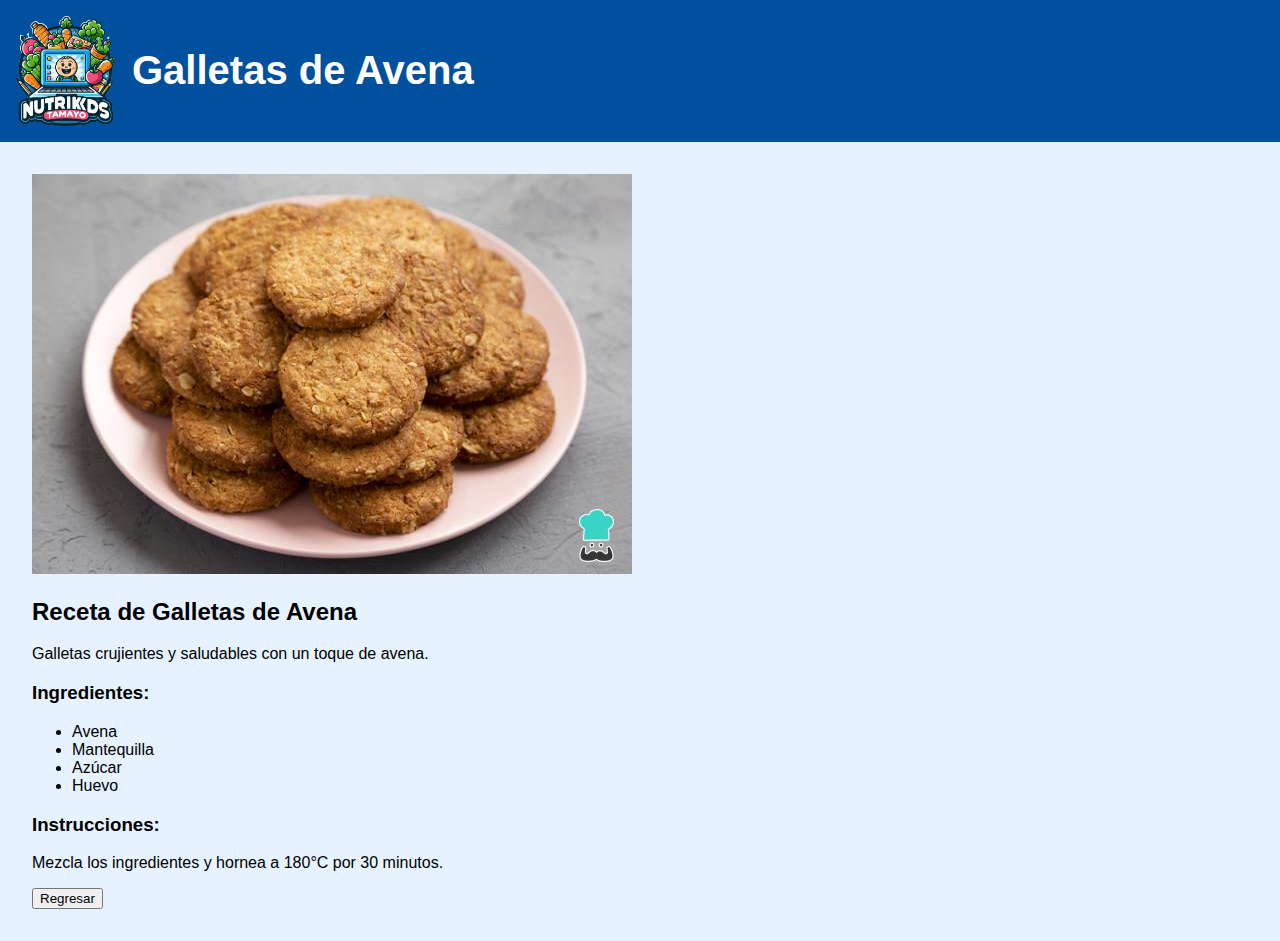
==== galletas_avena.html @ 2dccba7a "Add files via upload" ====
<!DOCTYPE html>
<html lang="es">
<head>
    <meta charset="UTF-8">
    <title>Galletas de Avena - Nutrikids Tamayo</title>
    <link rel="stylesheet" href="styles.css">
</head>
<body>
    <header>
        <div style="display: flex; align-items: center;">
            <img src="logo.png" alt="Nutrikids Tamayo" id="logo">
            <h1 id="title">Galletas de Avena</h1>
        </div>
    </header>

    <main>
        <article>
            <img src="galletas_avena.jpg" alt="Galletas de Avena">
            <h2>Receta de Galletas de Avena</h2>
            <p>Galletas crujientes y saludables con un toque de avena.</p>
            <h3>Ingredientes:</h3>
            <ul>
                <li>Avena</li>
                <li>Mantequilla</li>
                <li>Azúcar</li>
                <li>Huevo</li>
            </ul>
            <h3>Instrucciones:</h3>
            <p>Mezcla los ingredientes y hornea a 180°C por 30 minutos.</p>
        </article>
        <button onclick="window.history.back()">Regresar</button>
    </main>
</body>
</html>
---- styles.css ----
body { 
    font-family: Arial, sans-serif;
    margin: 0;
    padding: 0;
    background-color: #e6f2ff; /* Azul suave */
}

header {
    display: flex;
    justify-content: space-between;
    align-items: center;
    background-color: #00509e; /* Azul oscuro */
    padding: 1rem;
}

#logo {
    width: 100px;
}

#title {
    color: white;
    font-size: 2.5rem; /* Tamaño grande para resaltar */
    font-weight: bold;
    margin: 0;
    padding-left: 1rem;
}

nav ul {
    list-style: none;
    display: flex;
    gap: 1rem;
    padding: 0;
}

nav ul li {
    display: inline-block;
}

nav ul li a, nav ul li button {
    text-decoration: none;
    color: white;
    background-color: #339af0; /* Azul claro */
    padding: 0.5rem 1rem;
    border: none;
    cursor: pointer;
    border-radius: 5px;
    transition: background-color 0.3s ease; /* Transición suave */
}

nav ul li button:hover, nav ul li a:hover {
    background-color: #00509e; /* Azul oscuro */
    transform: scale(1.1); /* Aumenta el tamaño al pasar el mouse */
}

main {
    padding: 2rem;
}

.recetas-container {
    display: grid;
    grid-template-columns: repeat(2, 1fr); /* Dos columnas */
    gap: 2rem;
    margin: 0; /* Sin márgenes para ocupar todo el espacio */
}

article.receta {
    border: 1px solid #00509e;
    padding: 1.2rem;
    border-radius: 8px;
    background-color: #f0f8ff; /* Azul muy claro */
    display: flex;
    flex-direction: column;
    align-items: center;
    justify-content: center;
    height: 100%;
    transition: transform 0.3s ease; /* Transición suave */
    cursor: pointer;
}

article.receta img {
    width: 100%;
    height: auto;
    object-fit: cover; /* Ajusta la imagen */
    border-radius: 8px;
}

article.receta:hover {
    transform: translateY(-10px); /* Desplazamiento hacia arriba al pasar el mouse */
}

.modal {
    display: none; /* Oculto por defecto */
    position: fixed;
    top: 10%;
    left: 50%;
    transform: translate(-50%, 0);
    background-color: white;
    padding: 2rem;
    box-shadow: 0 0 10px rgba(0, 0, 0, 0.5);
    z-index: 10;
}

.close {
    cursor: pointer;
    font-size: 2rem;
    color: #00509e;
}

footer {
    background-color: #f8f8f8;
    padding: 1rem;
    text-align: center;
}

.rating {
    display: flex;
    gap: 0.5rem;
    font-size: 2rem;
}

.star {
    cursor: pointer;
    color: gray;
}

.star.selected {
    color: #FFD700; /* Color dorado */
}

button#regresar {
    background-color: #ff6961; /* Color para el botón de regresar */
    color: white;
    border: none;
    padding: 0.5rem 1rem;
    border-radius: 5px;
    cursor: pointer;
    transition: background-color 0.3s ease;
}

button#regresar:hover {
    background-color: #c44d4e; /* Color más oscuro al pasar el mouse */
}

#modal-contenido img {
    max-width: 80%; /* Limita el tamaño de la imagen en el modal */
    height: auto; /* Mantiene la proporción */
}
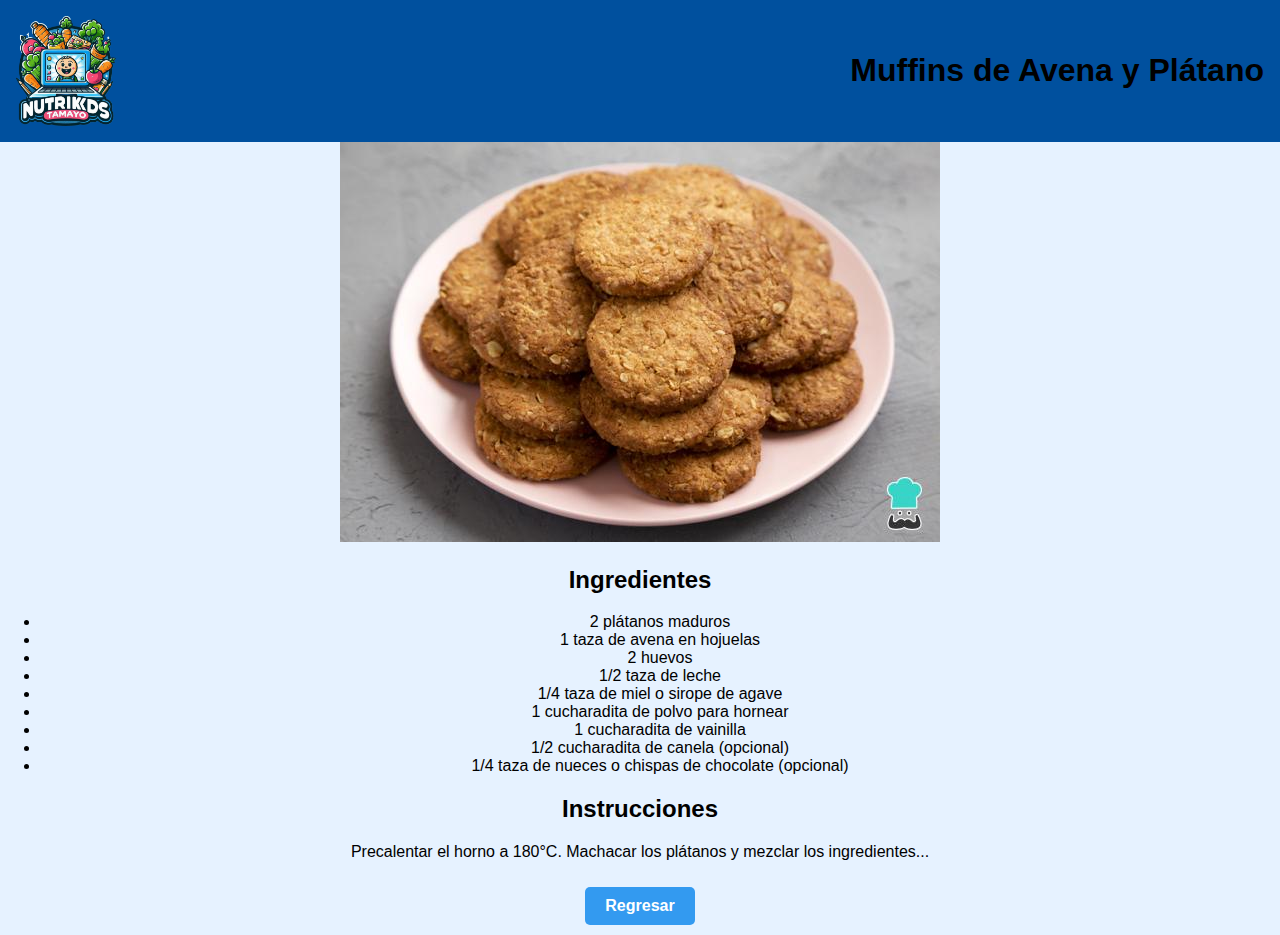
==== commit dfc56a6a: "Add files via upload" ====
--- a/galletas_avena.html
+++ b/galletas_avena.html
@@ -2,33 +2,34 @@
 <html lang="es">
 <head>
     <meta charset="UTF-8">
-    <title>Galletas de Avena - Nutrikids Tamayo</title>
+    <meta name="viewport" content="width=device-width, initial-scale=1.0">
+    <title>Muffins de Avena y Plátano - Nutrikids Tamayo</title>
     <link rel="stylesheet" href="styles.css">
 </head>
 <body>
     <header>
-        <div style="display: flex; align-items: center;">
-            <img src="logo.png" alt="Nutrikids Tamayo" id="logo">
-            <h1 id="title">Galletas de Avena</h1>
-        </div>
+        <img src="logo.png" alt="Logo Nutrikids Tamayo" id="logo">
+        <h1>Muffins de Avena y Plátano</h1>
     </header>
 
-    <main>
-        <article>
-            <img src="galletas_avena.jpg" alt="Galletas de Avena">
-            <h2>Receta de Galletas de Avena</h2>
-            <p>Galletas crujientes y saludables con un toque de avena.</p>
-            <h3>Ingredientes:</h3>
-            <ul>
-                <li>Avena</li>
-                <li>Mantequilla</li>
-                <li>Azúcar</li>
-                <li>Huevo</li>
-            </ul>
-            <h3>Instrucciones:</h3>
-            <p>Mezcla los ingredientes y hornea a 180°C por 30 minutos.</p>
-        </article>
-        <button onclick="window.history.back()">Regresar</button>
-    </main>
+    <section class="receta-detalle">
+        <img src="galletas_avena.jpg" alt="Muffins de Avena y Plátano">
+        <h2>Ingredientes</h2>
+        <ul>
+            <li>2 plátanos maduros</li>
+            <li>1 taza de avena en hojuelas</li>
+            <li>2 huevos</li>
+            <li>1/2 taza de leche</li>
+            <li>1/4 taza de miel o sirope de agave</li>
+            <li>1 cucharadita de polvo para hornear</li>
+            <li>1 cucharadita de vainilla</li>
+            <li>1/2 cucharadita de canela (opcional)</li>
+            <li>1/4 taza de nueces o chispas de chocolate (opcional)</li>
+        </ul>
+        <h2>Instrucciones</h2>
+        <p>Precalentar el horno a 180°C. Machacar los plátanos y mezclar los ingredientes...</p>
+    </section>
+
+    <button onclick="window.history.back()">Regresar</button>
 </body>
 </html>
--- a/styles.css
+++ b/styles.css
@@ -1,10 +1,13 @@
-body { 
+/* Estilos generales */
+body {
     font-family: Arial, sans-serif;
     margin: 0;
     padding: 0;
-    background-color: #e6f2ff; /* Azul suave */
-}
-
+    background-color: #e6f2ff; /* Fondo azul suave */
+    text-align: center;
+}
+
+/* Encabezado */
 header {
     display: flex;
     justify-content: space-between;
@@ -19,75 +22,133 @@
 
 #title {
     color: white;
-    font-size: 2.5rem; /* Tamaño grande para resaltar */
+    font-size: 2.5rem;
     font-weight: bold;
     margin: 0;
     padding-left: 1rem;
 }
 
-nav ul {
-    list-style: none;
-    display: flex;
-    gap: 1rem;
-    padding: 0;
-}
-
-nav ul li {
-    display: inline-block;
-}
-
-nav ul li a, nav ul li button {
+/* Navegación */
+nav {
+    margin: 20px 0;
+}
+
+nav a {
     text-decoration: none;
     color: white;
     background-color: #339af0; /* Azul claro */
     padding: 0.5rem 1rem;
     border: none;
-    cursor: pointer;
-    border-radius: 5px;
-    transition: background-color 0.3s ease; /* Transición suave */
-}
-
-nav ul li button:hover, nav ul li a:hover {
-    background-color: #00509e; /* Azul oscuro */
-    transform: scale(1.1); /* Aumenta el tamaño al pasar el mouse */
-}
-
-main {
-    padding: 2rem;
-}
-
+    border-radius: 5px;
+    font-weight: bold;
+    transition: background-color 0.3s ease, transform 0.3s ease; /* Transición suave */
+    display: inline-block;
+    cursor: pointer;
+}
+
+nav a:hover {
+    background-color: #00509e; /* Azul oscuro */
+    transform: scale(1.1); /* Efecto de aumento al pasar el mouse */
+}
+
+/* Contenedor de recetas */
 .recetas-container {
-    display: grid;
-    grid-template-columns: repeat(2, 1fr); /* Dos columnas */
-    gap: 2rem;
-    margin: 0; /* Sin márgenes para ocupar todo el espacio */
-}
-
-article.receta {
+    display: flex;
+    flex-wrap: wrap;
+    justify-content: center;
+    gap: 20px;
+    margin: 20px;
+}
+
+.receta {
     border: 1px solid #00509e;
-    padding: 1.2rem;
-    border-radius: 8px;
-    background-color: #f0f8ff; /* Azul muy claro */
-    display: flex;
-    flex-direction: column;
-    align-items: center;
-    justify-content: center;
-    height: 100%;
-    transition: transform 0.3s ease; /* Transición suave */
-    cursor: pointer;
-}
-
-article.receta img {
-    width: 100%;
+    border-radius: 8px;
+    padding: 1rem;
+    width: calc(50% - 20px); /* Dos recetas por fila con espacio entre ellas */
+    background-color: rgba(255, 255, 255, 0.9);
+    transition: transform 0.2s;
+    cursor: pointer;
+    text-align: center;
+}
+
+.receta img {
+    width: 80%; /* Ajuste para que las imágenes sean más pequeñas y centradas */
     height: auto;
-    object-fit: cover; /* Ajusta la imagen */
-    border-radius: 8px;
-}
-
-article.receta:hover {
-    transform: translateY(-10px); /* Desplazamiento hacia arriba al pasar el mouse */
-}
-
+    object-fit: cover;
+    border-radius: 8px;
+    margin-bottom: 1rem; /* Espacio debajo de la imagen */
+}
+
+.receta:hover {
+    transform: scale(1.05);
+}
+
+/* Contenido centrado en las recetas */
+.receta h3, .receta p {
+    margin: 0;
+    color: #333;
+    font-weight: bold;
+}
+
+/* Estilos para el área de menú diario */
+.dia {
+    border: 1px solid #ccc;
+    border-radius: 8px;
+    margin: 15px auto;
+    padding: 10px;
+    background-color: #f9f9f9;
+    width: 90%;
+    max-width: 600px;
+}
+
+.dia h3 {
+    color: #00509e;
+    margin-top: 0;
+}
+
+/* Estilos de botones (incluye el botón de 'Regresar') */
+button, nav a {
+    background-color: #339af0; /* Azul claro */
+    color: white;
+    padding: 10px 20px;
+    border: none;
+    border-radius: 5px;
+    font-size: 1rem;
+    font-weight: bold;
+    cursor: pointer;
+    transition: background-color 0.3s ease, transform 0.3s ease;
+    text-decoration: none;
+}
+
+button:hover, nav a:hover {
+    background-color: #00509e; /* Azul oscuro */
+    transform: scale(1.1); /* Efecto de aumento al pasar el mouse */
+}
+
+#comentarios {
+    position: fixed;
+    bottom: 20px;
+    left: 20px;
+    background-color: rgba(255, 255, 255, 0.8);
+    padding: 10px;
+    border: 1px solid #ccc;
+    border-radius: 5px;
+    max-width: 300px;
+    z-index: 1000;
+}
+
+#comentarios h3 {
+    margin: 0 0 10px;
+    font-size: 1.2rem;
+    color: #00509e;
+}
+
+#comentarios-list {
+    max-height: 150px;
+    overflow-y: auto;
+}
+
+/* Estilos para modal (si se requiere) */
 .modal {
     display: none; /* Oculto por defecto */
     position: fixed;
@@ -106,10 +167,13 @@
     color: #00509e;
 }
 
+/* Estilos del pie de página */
 footer {
     background-color: #f8f8f8;
     padding: 1rem;
     text-align: center;
+    font-size: 0.9rem;
+    color: #333;
 }
 
 .rating {
@@ -126,22 +190,82 @@
 .star.selected {
     color: #FFD700; /* Color dorado */
 }
-
-button#regresar {
-    background-color: #ff6961; /* Color para el botón de regresar */
-    color: white;
+/* Estilos para la sección de imágenes en las comidas */
+.imagenes-receta {
+    display: flex;
+    justify-content: center;
+    gap: 10px;
+    margin-bottom: 10px;
+}
+
+.imagenes-receta img {
+    width: 45%; /* Ajustar el ancho de las imágenes para que quepan dos */
+    height: auto;
+    border-radius: 8px;
+    border: 1px solid #ccc;
+}
+
+/* Estilos para el botón de regresar */
+button {
+    background-color: #339af0; /* Azul claro */
+    color: white;
+    padding: 10px 20px;
     border: none;
-    padding: 0.5rem 1rem;
-    border-radius: 5px;
-    cursor: pointer;
-    transition: background-color 0.3s ease;
-}
-
-button#regresar:hover {
-    background-color: #c44d4e; /* Color más oscuro al pasar el mouse */
-}
-
-#modal-contenido img {
-    max-width: 80%; /* Limita el tamaño de la imagen en el modal */
-    height: auto; /* Mantiene la proporción */
-}
+    border-radius: 5px;
+    font-size: 1rem;
+    font-weight: bold;
+    cursor: pointer;
+    margin: 10px;
+    transition: background-color 0.3s ease, transform 0.3s ease;
+    text-decoration: none;
+}
+
+button:hover {
+    background-color: #00509e; /* Azul oscuro */
+    transform: scale(1.1); /* Efecto de aumento al pasar el mouse */
+}
+/* Estilos para la sección de comentarios */
+#comentarios-section {
+    margin: 20px auto;
+    max-width: 600px;
+    text-align: left;
+}
+
+#comentario-input {
+    width: 100%;
+    padding: 10px;
+    margin-bottom: 10px;
+    border-radius: 5px;
+    border: 1px solid #ccc;
+}
+
+#comentarios-list p {
+    background-color: #f0f8ff;
+    padding: 10px;
+    border-radius: 5px;
+    margin-bottom: 5px;
+}
+
+/* Estilos para la puntuación */
+.rating {
+    display: flex;
+    gap: 5px;
+    font-size: 2rem;
+    justify-content: center;
+}
+
+.star {
+    cursor: pointer;
+    color: gray;
+    transition: color 0.3s;
+}
+
+.star.selected {
+    color: #FFD700; /* Dorado */
+}
+
+#rating-result {
+    margin-top: 10px;
+    text-align: center;
+    font-weight: bold;
+}
